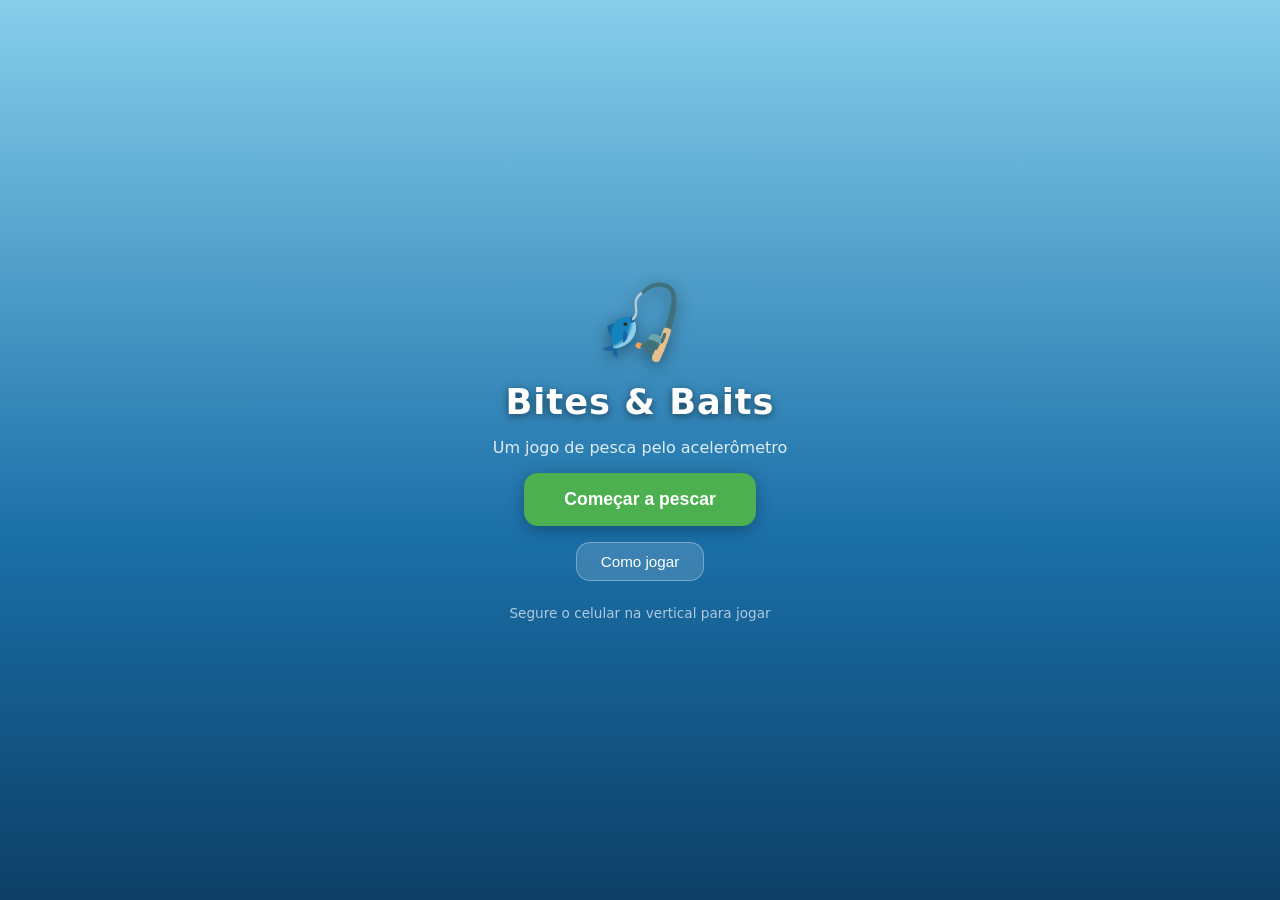
==== index.html @ 83b2898e "ui: "Recorde" → "Melhor sessão" com unidade "peixes" abaixo do número" ====
<!DOCTYPE html>
<html lang="pt-BR">
<head>
  <meta charset="UTF-8" />
  <meta name="viewport" content="width=device-width, initial-scale=1.0, user-scalable=no" />
  <title>Bites & Baits</title>
  <link rel="stylesheet" href="style.css" />
</head>
<body>

  <!-- Sprites SVG inline (hidden) -->
  <svg xmlns="http://www.w3.org/2000/svg" style="display:none" aria-hidden="true">

    <!-- LAMBARI — pequeno, prateado-esverdeado -->
    <symbol id="fish-lambari" viewBox="0 0 64 32">
      <polygon points="0,10 10,16 0,22" fill="#90a4ae"/>
      <ellipse cx="34" cy="16" rx="20" ry="9" fill="#b0bec5"/>
      <ellipse cx="32" cy="19" rx="14" ry="5" fill="#eceff1"/>
      <path d="M14 16 Q34 13 54 16" stroke="#78909c" stroke-width="1" fill="none"/>
      <polygon points="18,7 28,14 38,7" fill="#78909c"/>
      <circle cx="48" cy="14" r="2.5" fill="white"/>
      <circle cx="49" cy="14" r="1.2" fill="#1a1a2e"/>
      <path d="M58 16 Q60 18 58 20" stroke="#607d8b" stroke-width="1" fill="none"/>
    </symbol>

    <!-- TILÁPIA — laranja listrada -->
    <symbol id="fish-tilapia" viewBox="0 0 72 36">
      <polygon points="0,6 14,18 0,30" fill="#ff7043"/>
      <line x1="7" y1="6" x2="7" y2="30" stroke="#bf360c" stroke-width="1"/>
      <ellipse cx="42" cy="18" rx="26" ry="14" fill="#ff8a65"/>
      <ellipse cx="40" cy="23" rx="18" ry="7" fill="#ffccbc"/>
      <line x1="28" y1="6" x2="26" y2="30" stroke="#e64a19" stroke-width="2" opacity="0.5"/>
      <line x1="38" y1="5" x2="36" y2="31" stroke="#e64a19" stroke-width="2" opacity="0.5"/>
      <line x1="48" y1="6" x2="47" y2="30" stroke="#e64a19" stroke-width="2" opacity="0.5"/>
      <polyline points="20,5 25,2 30,5 35,1 40,5 45,3 50,5" stroke="#bf360c" stroke-width="2" fill="none"/>
      <circle cx="60" cy="16" r="4" fill="white"/>
      <circle cx="61" cy="16" r="2" fill="#1a1a2e"/>
      <path d="M70 18 Q72 21 70 24" stroke="#bf360c" stroke-width="1.5" fill="none"/>
    </symbol>

    <!-- TRUTA — verde-azulada com pintas -->
    <symbol id="fish-truta" viewBox="0 0 80 34">
      <polygon points="0,4 16,17 0,30" fill="#26a69a"/>
      <ellipse cx="46" cy="17" rx="30" ry="13" fill="#4db6ac"/>
      <path d="M16 17 Q46 14 76 17" stroke="#00796b" stroke-width="1.5" fill="none" stroke-dasharray="4,3"/>
      <ellipse cx="44" cy="22" rx="22" ry="7" fill="#b2dfdb"/>
      <circle cx="28" cy="13" r="2" fill="#e53935" opacity="0.8"/>
      <circle cx="36" cy="10" r="1.5" fill="#212121" opacity="0.6"/>
      <circle cx="44" cy="13" r="2" fill="#e53935" opacity="0.8"/>
      <circle cx="52" cy="11" r="1.5" fill="#212121" opacity="0.6"/>
      <circle cx="60" cy="14" r="2" fill="#e53935" opacity="0.8"/>
      <polygon points="24,5 38,12 52,5" fill="#00796b"/>
      <ellipse cx="34" cy="22" rx="7" ry="3" fill="#80cbc4" transform="rotate(-15,34,22)"/>
      <circle cx="70" cy="15" r="4" fill="white"/>
      <circle cx="71" cy="15" r="2" fill="#1a1a2e"/>
      <circle cx="71.5" cy="14.5" r="0.6" fill="white"/>
    </symbol>

    <!-- DOURADO — peixe dourado brasileiro, corpo alongado e robusto -->
    <symbol id="fish-dourado" viewBox="0 0 88 40">
      <defs>
        <linearGradient id="grad-dourado" x1="0%" y1="0%" x2="100%" y2="100%">
          <stop offset="0%" stop-color="#ffe57f"/>
          <stop offset="50%" stop-color="#ffb300"/>
          <stop offset="100%" stop-color="#e65100"/>
        </linearGradient>
      </defs>
      <!-- cauda bifurcada robusta -->
      <polygon points="0,4 18,20 0,36" fill="#ffb300"/>
      <polygon points="2,11 18,20 2,29" fill="#ffe082"/>
      <!-- corpo alongado -->
      <ellipse cx="50" cy="20" rx="34" ry="15" fill="url(#grad-dourado)"/>
      <!-- ventre claro -->
      <ellipse cx="48" cy="27" rx="24" ry="7" fill="#fff8e1"/>
      <!-- linha lateral -->
      <path d="M18 20 Q50 17 82 20" stroke="#e65100" stroke-width="1.5" fill="none"/>
      <!-- nadadeira dorsal alta — característica do dourado -->
      <polygon points="28,6 42,20 60,6" fill="#e65100"/>
      <!-- escamas -->
      <path d="M26 16 Q32 10 38 16" stroke="#f57f17" stroke-width="1.2" fill="none"/>
      <path d="M38 14 Q44 8  50 14" stroke="#f57f17" stroke-width="1.2" fill="none"/>
      <path d="M50 13 Q56 7  62 13" stroke="#f57f17" stroke-width="1.2" fill="none"/>
      <!-- olho -->
      <circle cx="74" cy="17" r="5" fill="white"/>
      <circle cx="75" cy="17" r="3" fill="#1a1a2e"/>
      <circle cx="76" cy="16" r="1" fill="white"/>
      <!-- boca grande -->
      <path d="M82 19 Q88 23 82 27" stroke="#bf360c" stroke-width="2" fill="none"/>
    </symbol>

    <!-- PIRARUCU — boss épico, enorme, vermelho-escuro com escamas -->
    <symbol id="fish-pirarucu" viewBox="0 0 110 44">
      <defs>
        <linearGradient id="grad-pirarucu" x1="0%" y1="0%" x2="100%" y2="100%">
          <stop offset="0%" stop-color="#b71c1c"/>
          <stop offset="50%" stop-color="#c62828"/>
          <stop offset="100%" stop-color="#4e342e"/>
        </linearGradient>
      </defs>
      <!-- cauda larga e arredondada — característica do pirarucu -->
      <ellipse cx="10" cy="22" rx="12" ry="18" fill="#b71c1c"/>
      <ellipse cx="10" cy="22" rx="8"  ry="13" fill="#e53935"/>
      <!-- corpo principal longo e achatado -->
      <ellipse cx="62" cy="22" rx="48" ry="17" fill="url(#grad-pirarucu)"/>
      <!-- ventre bege-acinzentado -->
      <ellipse cx="60" cy="30" rx="36" ry="8" fill="#d7ccc8"/>
      <!-- escamas grandes — padrão característico -->
      <path d="M30 16 Q38 8  46 16" stroke="#e53935" stroke-width="2" fill="none"/>
      <path d="M46 14 Q54 6  62 14" stroke="#e53935" stroke-width="2" fill="none"/>
      <path d="M62 13 Q70 5  78 13" stroke="#e53935" stroke-width="2" fill="none"/>
      <path d="M30 22 Q38 14 46 22" stroke="#b71c1c" stroke-width="1.5" fill="none" opacity="0.6"/>
      <path d="M46 20 Q54 12 62 20" stroke="#b71c1c" stroke-width="1.5" fill="none" opacity="0.6"/>
      <path d="M62 19 Q70 11 78 19" stroke="#b71c1c" stroke-width="1.5" fill="none" opacity="0.6"/>
      <!-- linha lateral -->
      <path d="M22 22 Q62 18 100 22" stroke="#4e342e" stroke-width="1.5" fill="none"/>
      <!-- nadadeira dorsal baixa e longa -->
      <path d="M28 15 Q50 8 72 13" stroke="#7f0000" stroke-width="3" fill="none" stroke-linecap="round"/>
      <!-- cabeça grande e achatada -->
      <ellipse cx="96" cy="22" rx="12" ry="10" fill="#c62828"/>
      <!-- olho pequeno — proporcionalmente menor -->
      <circle cx="103" cy="19" r="4" fill="#212121"/>
      <circle cx="104" cy="18" r="1.2" fill="white" opacity="0.7"/>
      <!-- boca larga -->
      <path d="M106 22 Q110 26 106 30" stroke="#7f0000" stroke-width="2.5" fill="none"/>
    </symbol>

  </svg>

  <!-- Região aria-live: leitor de tela anuncia mudanças de estado -->
  <div id="announcer" aria-live="assertive" aria-atomic="true" class="sr-only"></div>

  <div id="app">

    <!-- Tela de início -->
    <div id="screen-start" class="screen active">
      <div class="logo">🎣</div>
      <h1>Bites &amp; Baits</h1>
      <p class="subtitle">Um jogo de pesca pelo acelerômetro</p>


      <button id="btn-start" class="btn-primary">Começar a pescar</button>
      <button id="btn-instructions" class="btn-secondary">Como jogar</button>
      <p class="hint">Segure o celular na vertical para jogar</p>
    </div>

    <!-- Tela de instruções -->
    <div id="screen-instructions" class="screen">
      <h2>Como jogar</h2>

      <div class="instr-section">
        <h3>📱 Celular com acelerômetro</h3>
        <ul>
          <li><strong>Lançar:</strong> incline o celular para frente</li>
          <li><strong>Puxar:</strong> incline o celular para trás</li>
          <li><strong>Fisgar:</strong> sacuda o celular quando ouvir o aviso</li>
        </ul>
      </div>

      <div class="instr-section">
        <h3>⌨️ PC / teclado</h3>
        <ul>
          <li><strong>Lançar:</strong> seta para cima ↑</li>
          <li><strong>Puxar:</strong> seta para baixo ↓</li>
          <li><strong>Fisgar:</strong> barra de espaço</li>
        </ul>
      </div>

      <div class="instr-section">
        <h3>♿ Acessibilidade</h3>
        <ul>
          <li>Compatível com TalkBack ativado</li>
          <li>Todos os avisos são lidos em tempo real</li>
          <li>Haptic feedback (vibração) nos eventos principais</li>
        </ul>
      </div>

      <button id="btn-back" class="btn-primary">Voltar ao menu</button>
    </div>

    <!-- Tela de jogo -->
    <div id="screen-game" class="screen">

      <header class="game-header">
        <div class="score-box">
          <span class="score-label">Peixes</span>
          <span id="score" class="score-value">0</span>
        </div>
        <div class="score-box">
          <span class="score-label">Melhor</span>
          <span id="best" class="score-value">0</span>
        </div>
      </header>

      <!-- Cena visual -->
      <div id="scene">
        <div id="sky"></div>
        <div id="water-surface"></div>
        <div id="water">
          <div id="fish-container" aria-hidden="true"></div>
          <div id="lure" aria-hidden="true"></div>
        </div>
        <div id="shore">
          <div id="fisher" aria-hidden="true">
            <div id="rod"></div>
            <div id="line"></div>
          </div>
        </div>
      </div>

      <!-- Painel de estado -->
      <div id="status-panel">
        <div id="state-label" role="status" aria-live="polite">Pronto para lançar</div>

        <!-- Barra de tensão (visível só durante a puxada) -->
        <div id="tension-container" class="hidden" aria-hidden="true">
          <div class="tension-label">Tensão da linha</div>
          <div id="tension-bar-bg">
            <div id="tension-bar"></div>
            <div id="tension-marker"></div>
          </div>
        </div>

        <!-- Indicador de inclinação -->
        <div id="tilt-indicator" aria-hidden="true">
          <div id="tilt-arrow">↕</div>
          <div id="tilt-text">Incline para lançar</div>
        </div>
      </div>

      <button id="btn-menu" class="btn-secondary">Menu</button>
    </div>

    <!-- Tela de resultado -->
    <div id="screen-result" class="screen">
      <div id="result-icon">
        <svg id="result-fish-svg" aria-hidden="true" width="140" height="70">
          <use id="result-fish-use" href="#fish-lambari"/>
        </svg>
      </div>
      <h2 id="result-title">Peixe capturado!</h2>
      <p id="result-desc"></p>
      <div class="result-stats">
        <div class="stat">
          <span class="stat-label">Peixes hoje</span>
          <span id="result-score" class="stat-value">0</span>
        </div>
        <div class="stat">
          <span class="stat-label">Melhor sessão</span>
          <span id="result-best" class="stat-value">0</span>
          <span class="stat-unit">peixes</span>
        </div>
      </div>
      <button id="btn-continue" class="btn-primary">Pescar de novo</button>
      <button id="btn-menu2" class="btn-secondary">Menu</button>
    </div>

  </div>

  <script src="audio.js"></script>
  <script src="sensors.js"></script>
  <script src="game.js"></script>
</body>
</html>
---- style.css ----
/* ===== RESET & BASE ===== */
*, *::before, *::after { box-sizing: border-box; margin: 0; padding: 0; }

:root {
  --sky-top:    #87CEEB;
  --sky-bot:    #B0E2FF;
  --water-top:  #1a6fa8;
  --water-bot:  #0d3f66;
  --shore:      #8B6914;
  --shore-dark: #5C4500;
  --green:      #4CAF50;
  --red:        #e53935;
  --yellow:     #FFC107;
  --white:      #ffffff;
  --text-dark:  #1a1a2e;
  --panel-bg:   rgba(0,0,0,0.55);
  --radius:     14px;
}

html, body {
  height: 100%;
  overflow: hidden;
  font-family: 'Segoe UI', system-ui, sans-serif;
  background: #0d3f66;
  color: var(--white);
  touch-action: none;
  user-select: none;
}

/* ===== ACESSIBILIDADE ===== */
.sr-only {
  position: absolute;
  width: 1px; height: 1px;
  padding: 0; margin: -1px;
  overflow: hidden;
  clip: rect(0,0,0,0);
  white-space: nowrap;
  border: 0;
}

/* ===== APP CONTAINER ===== */
#app {
  width: 100%;
  height: 100%;
  position: relative;
}

/* ===== SCREENS ===== */
.screen {
  display: none;
  flex-direction: column;
  align-items: center;
  justify-content: center;
  width: 100%;
  height: 100%;
  position: absolute;
  inset: 0;
  padding: 24px;
}
.screen.active { display: flex; }

/* ===== START SCREEN ===== */
#screen-start {
  background: linear-gradient(180deg, var(--sky-top) 0%, var(--water-top) 60%, var(--water-bot) 100%);
  gap: 16px;
}

/* Aviso de TalkBack */
.notice-box {
  background: rgba(0,0,0,0.5);
  border: 2px solid var(--yellow);
  border-radius: var(--radius);
  padding: 14px 18px;
  max-width: 340px;
  text-align: center;
  display: flex;
  flex-direction: column;
  gap: 8px;
}
.notice-title {
  font-size: 1rem;
  font-weight: 700;
  color: var(--yellow);
}
.notice-box p {
  font-size: 0.9rem;
  line-height: 1.5;
  color: var(--white);
}
#screen-start .logo {
  font-size: 72px;
  filter: drop-shadow(0 4px 8px rgba(0,0,0,0.4));
}
#screen-start h1 {
  font-size: 2.2rem;
  font-weight: 800;
  letter-spacing: 1px;
  text-shadow: 0 2px 8px rgba(0,0,0,0.5);
}
#screen-start .subtitle {
  font-size: 1rem;
  opacity: 0.85;
}
#screen-start .hint {
  font-size: 0.85rem;
  opacity: 0.65;
  margin-top: 8px;
}

/* ===== BUTTONS ===== */
.btn-primary {
  background: var(--green);
  color: var(--white);
  border: none;
  border-radius: var(--radius);
  padding: 16px 40px;
  font-size: 1.1rem;
  font-weight: 700;
  cursor: pointer;
  box-shadow: 0 4px 16px rgba(0,0,0,0.3);
  transition: transform 0.1s, box-shadow 0.1s;
  min-width: 200px;
}
.btn-primary:active { transform: scale(0.96); box-shadow: none; }

.btn-secondary {
  background: rgba(255,255,255,0.15);
  color: var(--white);
  border: 1px solid rgba(255,255,255,0.3);
  border-radius: var(--radius);
  padding: 10px 24px;
  font-size: 0.95rem;
  cursor: pointer;
  transition: background 0.15s;
}
.btn-secondary:hover { background: rgba(255,255,255,0.25); }

/* ===== GAME SCREEN ===== */
#screen-game {
  background: linear-gradient(180deg, var(--sky-top) 0%, var(--sky-bot) 30%);
  padding: 0;
  justify-content: flex-start;
}

.game-header {
  width: 100%;
  display: flex;
  justify-content: space-between;
  padding: 12px 20px;
  background: rgba(0,0,0,0.3);
  backdrop-filter: blur(4px);
  z-index: 10;
}
.score-box { text-align: center; }
.score-label { display: block; font-size: 0.7rem; opacity: 0.7; text-transform: uppercase; letter-spacing: 1px; }
.score-value { font-size: 1.6rem; font-weight: 800; }

/* ===== CENA ===== */
#scene {
  width: 100%;
  flex: 1;
  position: relative;
  overflow: hidden;
}

#sky {
  position: absolute;
  top: 0; left: 0; right: 0;
  height: 35%;
  background: linear-gradient(180deg, #87CEEB, #B0E2FF);
}

/* Nuvens decorativas via pseudo */
#sky::before, #sky::after {
  content: '';
  position: absolute;
  background: rgba(255,255,255,0.7);
  border-radius: 50px;
}
#sky::before { width: 80px; height: 28px; top: 20%; left: 15%; box-shadow: 30px -8px 0 20px rgba(255,255,255,0.7); }
#sky::after  { width: 60px; height: 20px; top: 35%; right: 20%; box-shadow: 20px -6px 0 14px rgba(255,255,255,0.7); }

#water-surface {
  position: absolute;
  top: 35%;
  left: 0; right: 0;
  height: 6px;
  background: rgba(255,255,255,0.5);
  border-radius: 3px;
  z-index: 2;
}

#water {
  position: absolute;
  top: calc(35% + 6px);
  left: 0; right: 0; bottom: 15%;
  background: linear-gradient(180deg, var(--water-top), var(--water-bot));
  overflow: hidden;
}

/* Ondas via pseudo */
#water::before {
  content: '';
  position: absolute;
  top: 0; left: -50%;
  width: 200%;
  height: 20px;
  background: rgba(255,255,255,0.08);
  border-radius: 50%;
  animation: wave 3s ease-in-out infinite;
}
@keyframes wave {
  0%, 100% { transform: translateX(0) scaleY(1); }
  50%       { transform: translateX(5%) scaleY(1.3); }
}

#shore {
  position: absolute;
  bottom: 0; left: 0; right: 0;
  height: 15%;
  background: linear-gradient(180deg, var(--shore), var(--shore-dark));
  display: flex;
  align-items: flex-start;
  justify-content: center;
}

/* ===== PESCADOR ===== */
#fisher {
  position: relative;
  width: 60px;
  height: 80px;
  margin-top: -50px;
}

/* Corpo simples com CSS */
#fisher::before {
  content: '🧍';
  font-size: 48px;
  position: absolute;
  bottom: 0;
  left: 50%;
  transform: translateX(-50%);
}

#rod {
  position: absolute;
  width: 4px;
  height: 70px;
  background: linear-gradient(180deg, #8B4513, #5C2E00);
  border-radius: 2px;
  top: -60px;
  left: 50%;
  transform-origin: bottom center;
  transform: translateX(-50%) rotate(-30deg);
  transition: transform 0.4s ease;
}

#line {
  position: absolute;
  width: 1px;
  background: rgba(255,255,255,0.6);
  top: -60px;
  left: calc(50% + 20px);
  height: 0;
  transform-origin: top center;
  transition: height 0.5s ease;
}

/* Isca */
#lure {
  width: 12px;
  height: 12px;
  background: radial-gradient(circle, #FF4500, #CC2200);
  border-radius: 50%;
  position: absolute;
  display: none;
  box-shadow: 0 0 6px rgba(255,69,0,0.8);
  transition: top 0.5s ease, left 0.3s ease;
}

/* Peixes decorativos de fundo */
.fish {
  position: absolute;
  transition: left 2s linear;
  animation: fish-swim 2.5s ease-in-out infinite alternate;
  filter: drop-shadow(0 2px 4px rgba(0,0,0,0.4));
}
@keyframes fish-swim {
  0%   { transform: translateY(0) scaleX(1); }
  100% { transform: translateY(-8px) scaleX(1); }
}

/* Ícone de peixe na tela de resultado */
#result-icon {
  display: flex;
  justify-content: center;
  align-items: center;
  min-height: 90px;
}
#result-fish-svg {
  filter: drop-shadow(0 4px 12px rgba(0,0,0,0.5));
}

/* ===== STATUS PANEL ===== */
#status-panel {
  width: 100%;
  padding: 12px 20px;
  background: var(--panel-bg);
  backdrop-filter: blur(6px);
  display: flex;
  flex-direction: column;
  align-items: center;
  gap: 10px;
  min-height: 110px;
}

#state-label {
  font-size: 1.1rem;
  font-weight: 700;
  text-align: center;
  letter-spacing: 0.5px;
}

/* Barra de tensão */
#tension-container { width: 100%; }
.tension-label { font-size: 0.75rem; opacity: 0.8; margin-bottom: 4px; text-align: center; }
#tension-bar-bg {
  width: 100%;
  height: 18px;
  background: rgba(255,255,255,0.15);
  border-radius: 9px;
  overflow: hidden;
  position: relative;
}
#tension-bar {
  height: 100%;
  width: 0%;
  border-radius: 9px;
  transition: width 0.1s linear, background 0.3s;
  background: var(--green);
}
#tension-marker {
  position: absolute;
  top: 0; bottom: 0;
  left: 75%;
  width: 2px;
  background: rgba(255,255,255,0.6);
}

/* Indicador de inclinação */
#tilt-indicator { display: flex; align-items: center; gap: 8px; }
#tilt-arrow { font-size: 1.4rem; transition: transform 0.2s; }
#tilt-text { font-size: 0.85rem; opacity: 0.8; }

/* Estados da barra de tensão */
.tension-low    { background: var(--green) !important; }
.tension-medium { background: var(--yellow) !important; }
.tension-high   { background: #FF7043 !important; }
.tension-danger { background: var(--red) !important; }

/* Animação de shake */
@keyframes shake-hint {
  0%, 100% { transform: translateX(0); }
  25%       { transform: translateX(-6px); }
  75%       { transform: translateX(6px); }
}
.shake-hint { animation: shake-hint 0.4s ease infinite; }

/* Pulso na tela quando peixe morde */
@keyframes bite-pulse {
  0%   { box-shadow: inset 0 0 0px 0px rgba(255,193,7,0); }
  50%  { box-shadow: inset 0 0 40px 20px rgba(255,193,7,0.4); }
  100% { box-shadow: inset 0 0 0px 0px rgba(255,193,7,0); }
}
.bite-pulse { animation: bite-pulse 0.5s ease 3; }

/* ===== RESULT SCREEN ===== */
#screen-result {
  background: linear-gradient(180deg, #1a3a5c, #0d2140);
  gap: 20px;
  text-align: center;
}
/* result-icon agora é controlado pelo bloco acima */
#result-title { font-size: 1.8rem; font-weight: 800; }
#result-desc { font-size: 0.95rem; opacity: 0.8; max-width: 280px; }

.result-stats {
  display: flex;
  gap: 32px;
  background: rgba(255,255,255,0.1);
  border-radius: var(--radius);
  padding: 16px 32px;
}
.stat { text-align: center; }
.stat-label { display: block; font-size: 0.75rem; opacity: 0.7; margin-bottom: 4px; }
.stat-value { font-size: 2rem; font-weight: 800; }

/* Botão menu inline no jogo */
#btn-menu {
  position: absolute;
  bottom: 130px;
  right: 16px;
  z-index: 20;
}

/* Utilitários */
.hidden { display: none !important; }

/* ── Tela de instruções ─────────────────────────────────────────────────── */
#screen-instructions {
  padding: 24px 20px;
  overflow-y: auto;
  justify-content: flex-start;
  gap: 16px;
}
#screen-instructions h2 {
  font-size: 1.6rem;
  font-weight: 800;
  margin-bottom: 4px;
}
.instr-section {
  width: 100%;
  background: rgba(255,255,255,0.08);
  border-radius: var(--radius);
  padding: 14px 18px;
}
.instr-section h3 {
  font-size: 1rem;
  font-weight: 700;
  margin: 0 0 10px;
  color: #4fc3f7;
}
.instr-section ul {
  margin: 0;
  padding-left: 18px;
  display: flex;
  flex-direction: column;
  gap: 6px;
}
.instr-section li {
  font-size: 0.9rem;
  line-height: 1.4;
  opacity: 0.9;
}
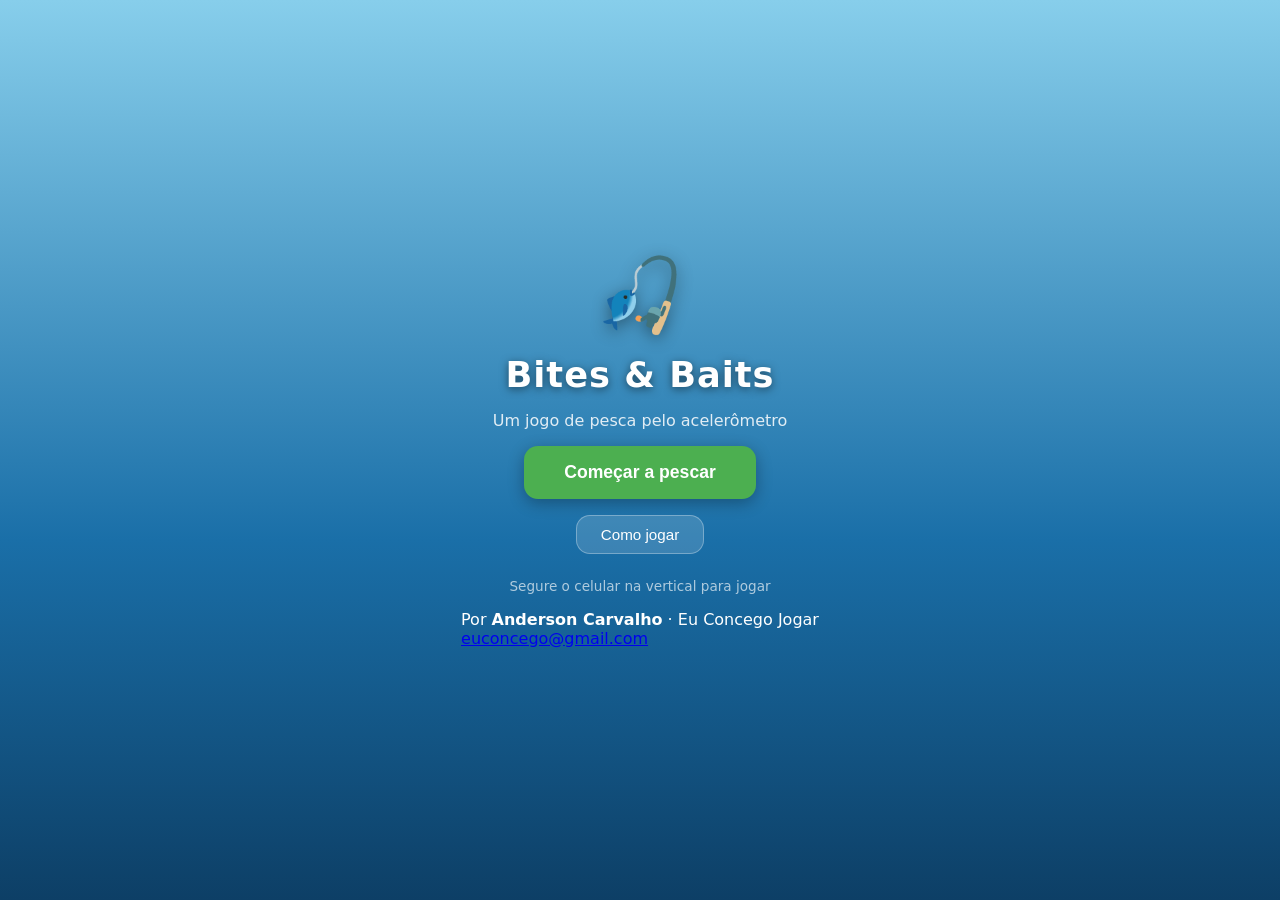
==== commit 396a8356: "ui: créditos e e-mail de feedback no menu inicial" ====
--- a/index.html
+++ b/index.html
@@ -141,6 +141,11 @@
       <button id="btn-start" class="btn-primary">Começar a pescar</button>
       <button id="btn-instructions" class="btn-secondary">Como jogar</button>
       <p class="hint">Segure o celular na vertical para jogar</p>
+
+      <footer class="menu-credits">
+        <p>Por <strong>Anderson Carvalho</strong> · Eu Concego Jogar</p>
+        <p><a href="mailto:euconcego@gmail.com">euconcego@gmail.com</a></p>
+      </footer>
     </div>
 
     <!-- Tela de instruções -->
--- a/style.css
+++ b/style.css
@@ -394,6 +394,7 @@
 .stat { text-align: center; }
 .stat-label { display: block; font-size: 0.75rem; opacity: 0.7; margin-bottom: 4px; }
 .stat-value { font-size: 2rem; font-weight: 800; }
+.stat-unit  { display: block; font-size: 0.7rem; opacity: 0.6; margin-top: 2px; }
 
 /* Botão menu inline no jogo */
 #btn-menu {
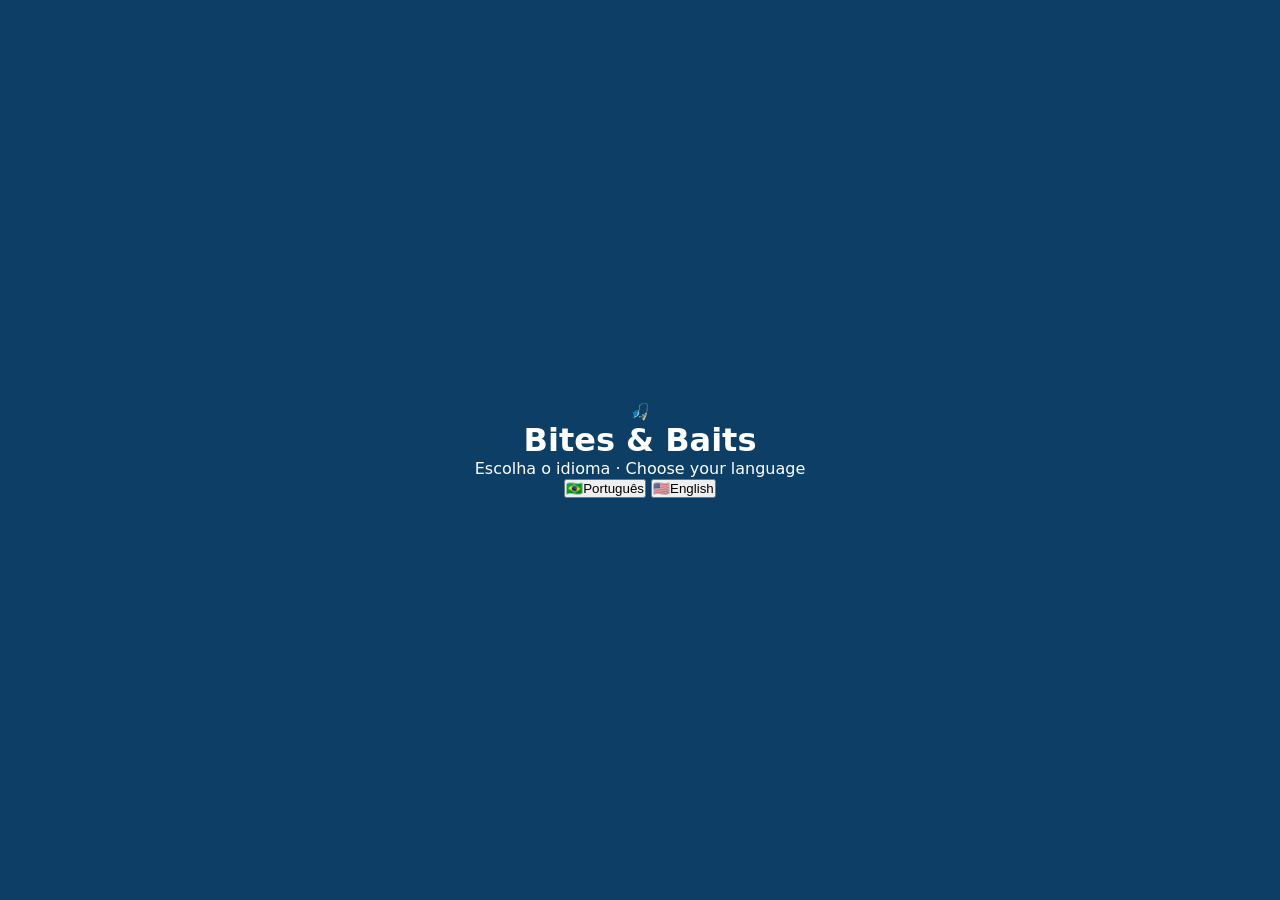
==== commit e69cd703: "feat: tela de seleção de idioma + data-i18n em todos os textos" ====
--- a/index.html
+++ b/index.html
@@ -3,7 +3,7 @@
 <head>
   <meta charset="UTF-8" />
   <meta name="viewport" content="width=device-width, initial-scale=1.0, user-scalable=no" />
-  <title>Bites & Baits</title>
+  <title>Bites &amp; Baits</title>
   <link rel="stylesheet" href="style.css" />
 </head>
 <body>
@@ -65,26 +65,18 @@
           <stop offset="100%" stop-color="#e65100"/>
         </linearGradient>
       </defs>
-      <!-- cauda bifurcada robusta -->
       <polygon points="0,4 18,20 0,36" fill="#ffb300"/>
       <polygon points="2,11 18,20 2,29" fill="#ffe082"/>
-      <!-- corpo alongado -->
       <ellipse cx="50" cy="20" rx="34" ry="15" fill="url(#grad-dourado)"/>
-      <!-- ventre claro -->
       <ellipse cx="48" cy="27" rx="24" ry="7" fill="#fff8e1"/>
-      <!-- linha lateral -->
       <path d="M18 20 Q50 17 82 20" stroke="#e65100" stroke-width="1.5" fill="none"/>
-      <!-- nadadeira dorsal alta — característica do dourado -->
       <polygon points="28,6 42,20 60,6" fill="#e65100"/>
-      <!-- escamas -->
       <path d="M26 16 Q32 10 38 16" stroke="#f57f17" stroke-width="1.2" fill="none"/>
       <path d="M38 14 Q44 8  50 14" stroke="#f57f17" stroke-width="1.2" fill="none"/>
       <path d="M50 13 Q56 7  62 13" stroke="#f57f17" stroke-width="1.2" fill="none"/>
-      <!-- olho -->
       <circle cx="74" cy="17" r="5" fill="white"/>
       <circle cx="75" cy="17" r="3" fill="#1a1a2e"/>
       <circle cx="76" cy="16" r="1" fill="white"/>
-      <!-- boca grande -->
       <path d="M82 19 Q88 23 82 27" stroke="#bf360c" stroke-width="2" fill="none"/>
     </symbol>
 
@@ -97,30 +89,21 @@
           <stop offset="100%" stop-color="#4e342e"/>
         </linearGradient>
       </defs>
-      <!-- cauda larga e arredondada — característica do pirarucu -->
       <ellipse cx="10" cy="22" rx="12" ry="18" fill="#b71c1c"/>
       <ellipse cx="10" cy="22" rx="8"  ry="13" fill="#e53935"/>
-      <!-- corpo principal longo e achatado -->
       <ellipse cx="62" cy="22" rx="48" ry="17" fill="url(#grad-pirarucu)"/>
-      <!-- ventre bege-acinzentado -->
       <ellipse cx="60" cy="30" rx="36" ry="8" fill="#d7ccc8"/>
-      <!-- escamas grandes — padrão característico -->
       <path d="M30 16 Q38 8  46 16" stroke="#e53935" stroke-width="2" fill="none"/>
       <path d="M46 14 Q54 6  62 14" stroke="#e53935" stroke-width="2" fill="none"/>
       <path d="M62 13 Q70 5  78 13" stroke="#e53935" stroke-width="2" fill="none"/>
       <path d="M30 22 Q38 14 46 22" stroke="#b71c1c" stroke-width="1.5" fill="none" opacity="0.6"/>
       <path d="M46 20 Q54 12 62 20" stroke="#b71c1c" stroke-width="1.5" fill="none" opacity="0.6"/>
       <path d="M62 19 Q70 11 78 19" stroke="#b71c1c" stroke-width="1.5" fill="none" opacity="0.6"/>
-      <!-- linha lateral -->
       <path d="M22 22 Q62 18 100 22" stroke="#4e342e" stroke-width="1.5" fill="none"/>
-      <!-- nadadeira dorsal baixa e longa -->
       <path d="M28 15 Q50 8 72 13" stroke="#7f0000" stroke-width="3" fill="none" stroke-linecap="round"/>
-      <!-- cabeça grande e achatada -->
       <ellipse cx="96" cy="22" rx="12" ry="10" fill="#c62828"/>
-      <!-- olho pequeno — proporcionalmente menor -->
       <circle cx="103" cy="19" r="4" fill="#212121"/>
       <circle cx="104" cy="18" r="1.2" fill="white" opacity="0.7"/>
-      <!-- boca larga -->
       <path d="M106 22 Q110 26 106 30" stroke="#7f0000" stroke-width="2.5" fill="none"/>
     </symbol>
 
@@ -131,67 +114,82 @@
 
   <div id="app">
 
-    <!-- Tela de início -->
-    <div id="screen-start" class="screen active">
+    <!-- ── Tela de seleção de idioma ───────────────────────────────────── -->
+    <div id="screen-lang" class="screen active">
       <div class="logo">🎣</div>
       <h1>Bites &amp; Baits</h1>
-      <p class="subtitle">Um jogo de pesca pelo acelerômetro</p>
-
-
-      <button id="btn-start" class="btn-primary">Começar a pescar</button>
-      <button id="btn-instructions" class="btn-secondary">Como jogar</button>
-      <p class="hint">Segure o celular na vertical para jogar</p>
+      <p class="subtitle" id="lang-subtitle">Escolha o idioma · Choose your language</p>
+
+      <div class="lang-buttons">
+        <button id="btn-lang-pt" class="btn-lang" lang="pt-BR" aria-label="Jogar em Português">
+          🇧🇷<span>Português</span>
+        </button>
+        <button id="btn-lang-en" class="btn-lang" lang="en" aria-label="Play in English">
+          🇺🇸<span>English</span>
+        </button>
+      </div>
+    </div>
+
+    <!-- ── Tela de menu ────────────────────────────────────────────────── -->
+    <div id="screen-start" class="screen">
+      <div class="logo">🎣</div>
+      <h1>Bites &amp; Baits</h1>
+      <p class="subtitle" data-i18n="subtitle"></p>
+
+      <button id="btn-start"        class="btn-primary"   data-i18n="btn_start"></button>
+      <button id="btn-instructions" class="btn-secondary" data-i18n="btn_instructions"></button>
+      <p class="hint" data-i18n="hint"></p>
 
       <footer class="menu-credits">
-        <p>Por <strong>Anderson Carvalho</strong> · Eu Concego Jogar</p>
+        <p><span data-i18n="credits_by"></span> <strong>Anderson Carvalho</strong> · <span data-i18n="credits_brand"></span></p>
         <p><a href="mailto:euconcego@gmail.com">euconcego@gmail.com</a></p>
       </footer>
     </div>
 
-    <!-- Tela de instruções -->
+    <!-- ── Tela de instruções ──────────────────────────────────────────── -->
     <div id="screen-instructions" class="screen">
-      <h2>Como jogar</h2>
+      <h2 data-i18n="how_to_play"></h2>
 
       <div class="instr-section">
-        <h3>📱 Celular com acelerômetro</h3>
+        <h3 data-i18n="instr_sensor_title"></h3>
         <ul>
-          <li><strong>Lançar:</strong> incline o celular para frente</li>
-          <li><strong>Puxar:</strong> incline o celular para trás</li>
-          <li><strong>Fisgar:</strong> sacuda o celular quando ouvir o aviso</li>
+          <li><strong data-i18n="instr_cast"></strong>: <span data-i18n="instr_cast_desc"></span></li>
+          <li><strong data-i18n="instr_reel"></strong>: <span data-i18n="instr_reel_desc"></span></li>
+          <li><strong data-i18n="instr_hook"></strong>: <span data-i18n="instr_hook_desc"></span></li>
         </ul>
       </div>
 
       <div class="instr-section">
-        <h3>⌨️ PC / teclado</h3>
+        <h3 data-i18n="instr_kb_title"></h3>
         <ul>
-          <li><strong>Lançar:</strong> seta para cima ↑</li>
-          <li><strong>Puxar:</strong> seta para baixo ↓</li>
-          <li><strong>Fisgar:</strong> barra de espaço</li>
+          <li><strong data-i18n="instr_kb_cast"></strong>: <span data-i18n="instr_kb_cast_desc"></span></li>
+          <li><strong data-i18n="instr_kb_reel"></strong>: <span data-i18n="instr_kb_reel_desc"></span></li>
+          <li><strong data-i18n="instr_kb_hook"></strong>: <span data-i18n="instr_kb_hook_desc"></span></li>
         </ul>
       </div>
 
       <div class="instr-section">
-        <h3>♿ Acessibilidade</h3>
+        <h3 data-i18n="instr_a11y_title"></h3>
         <ul>
-          <li>Compatível com TalkBack ativado</li>
-          <li>Todos os avisos são lidos em tempo real</li>
-          <li>Haptic feedback (vibração) nos eventos principais</li>
+          <li data-i18n="instr_a11y_1"></li>
+          <li data-i18n="instr_a11y_2"></li>
+          <li data-i18n="instr_a11y_3"></li>
         </ul>
       </div>
 
-      <button id="btn-back" class="btn-primary">Voltar ao menu</button>
-    </div>
-
-    <!-- Tela de jogo -->
+      <button id="btn-back" class="btn-primary" data-i18n="btn_back"></button>
+    </div>
+
+    <!-- ── Tela de jogo ────────────────────────────────────────────────── -->
     <div id="screen-game" class="screen">
 
       <header class="game-header">
         <div class="score-box">
-          <span class="score-label">Peixes</span>
+          <span class="score-label" data-i18n="hud_fish"></span>
           <span id="score" class="score-value">0</span>
         </div>
         <div class="score-box">
-          <span class="score-label">Melhor</span>
+          <span class="score-label" data-i18n="hud_best"></span>
           <span id="best" class="score-value">0</span>
         </div>
       </header>
@@ -214,11 +212,11 @@
 
       <!-- Painel de estado -->
       <div id="status-panel">
-        <div id="state-label" role="status" aria-live="polite">Pronto para lançar</div>
-
-        <!-- Barra de tensão (visível só durante a puxada) -->
+        <div id="state-label" role="status" aria-live="polite"></div>
+
+        <!-- Barra de tensão -->
         <div id="tension-container" class="hidden" aria-hidden="true">
-          <div class="tension-label">Tensão da linha</div>
+          <div class="tension-label" data-i18n="tension_label"></div>
           <div id="tension-bar-bg">
             <div id="tension-bar"></div>
             <div id="tension-marker"></div>
@@ -228,39 +226,40 @@
         <!-- Indicador de inclinação -->
         <div id="tilt-indicator" aria-hidden="true">
           <div id="tilt-arrow">↕</div>
-          <div id="tilt-text">Incline para lançar</div>
-        </div>
-      </div>
-
-      <button id="btn-menu" class="btn-secondary">Menu</button>
-    </div>
-
-    <!-- Tela de resultado -->
+          <div id="tilt-text"></div>
+        </div>
+      </div>
+
+      <button id="btn-menu" class="btn-secondary" data-i18n="btn_menu"></button>
+    </div>
+
+    <!-- ── Tela de resultado ───────────────────────────────────────────── -->
     <div id="screen-result" class="screen">
       <div id="result-icon">
         <svg id="result-fish-svg" aria-hidden="true" width="140" height="70">
           <use id="result-fish-use" href="#fish-lambari"/>
         </svg>
       </div>
-      <h2 id="result-title">Peixe capturado!</h2>
+      <h2 id="result-title"></h2>
       <p id="result-desc"></p>
       <div class="result-stats">
         <div class="stat">
-          <span class="stat-label">Peixes hoje</span>
+          <span class="stat-label" data-i18n="stat_today"></span>
           <span id="result-score" class="stat-value">0</span>
         </div>
         <div class="stat">
-          <span class="stat-label">Melhor sessão</span>
+          <span class="stat-label" data-i18n="stat_best"></span>
           <span id="result-best" class="stat-value">0</span>
-          <span class="stat-unit">peixes</span>
-        </div>
-      </div>
-      <button id="btn-continue" class="btn-primary">Pescar de novo</button>
-      <button id="btn-menu2" class="btn-secondary">Menu</button>
+          <span class="stat-unit" data-i18n="stat_unit"></span>
+        </div>
+      </div>
+      <button id="btn-continue" class="btn-primary"   data-i18n="btn_again"></button>
+      <button id="btn-menu2"    class="btn-secondary" data-i18n="btn_menu"></button>
     </div>
 
   </div>
 
+  <script src="i18n.js"></script>
   <script src="audio.js"></script>
   <script src="sensors.js"></script>
   <script src="game.js"></script>
--- a/style.css
+++ b/style.css
@@ -443,3 +443,19 @@
   line-height: 1.4;
   opacity: 0.9;
 }
+
+/* ── Créditos no menu ───────────────────────────────────────────────────── */
+.menu-credits {
+  margin-top: auto;
+  padding-top: 16px;
+  text-align: center;
+  font-size: 0.75rem;
+  opacity: 0.5;
+  line-height: 1.6;
+}
+.menu-credits a {
+  color: inherit;
+  text-decoration: underline;
+  text-underline-offset: 3px;
+}
+.menu-credits a:hover { opacity: 0.8; }
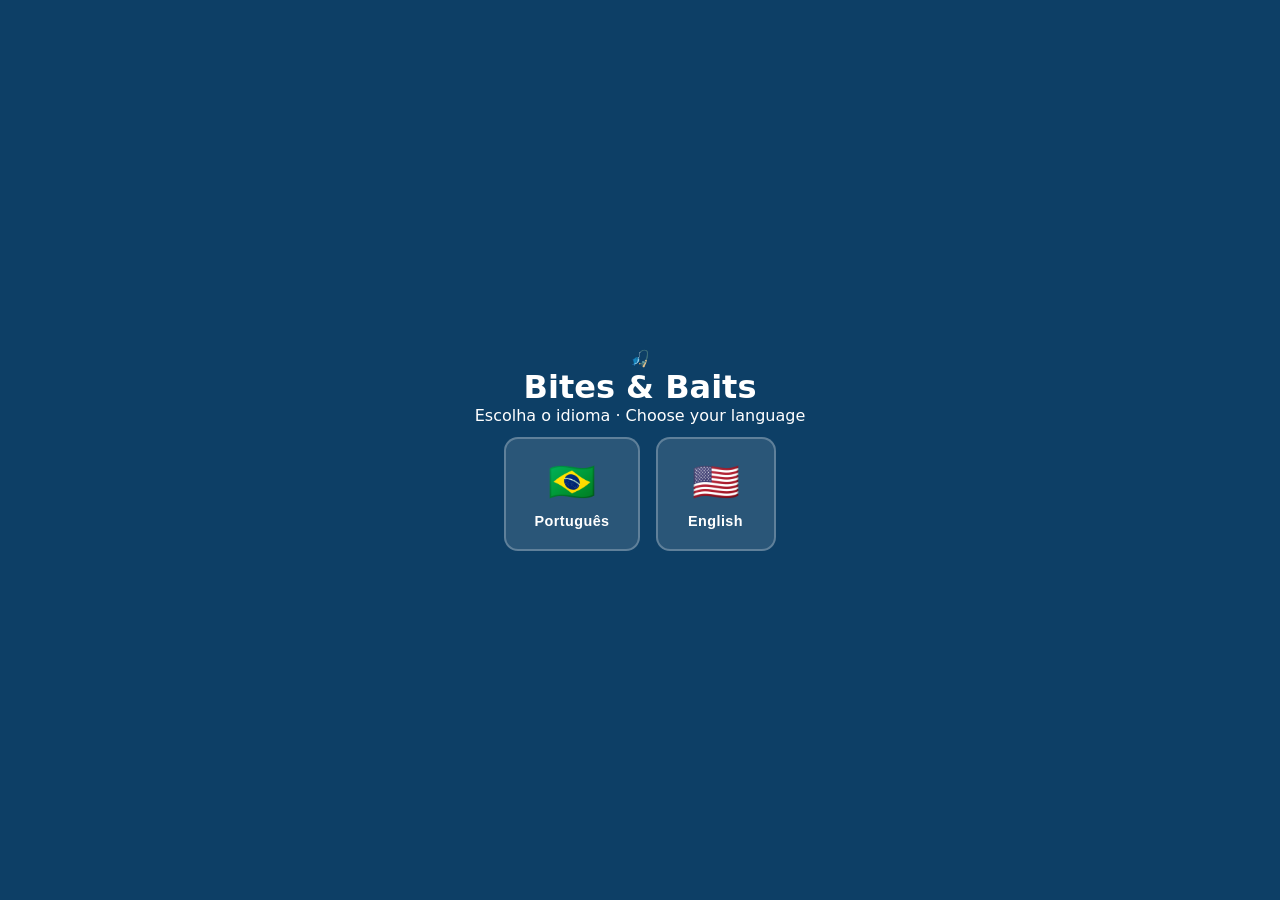
==== commit bdf8c93e: "feat: inclui fish-data.js e map-data.js no carregamento" ====
--- a/index.html
+++ b/index.html
@@ -260,6 +260,8 @@
   </div>
 
   <script src="i18n.js"></script>
+  <script src="fish-data.js"></script>
+  <script src="map-data.js"></script>
   <script src="audio.js"></script>
   <script src="sensors.js"></script>
   <script src="game.js"></script>
--- a/style.css
+++ b/style.css
@@ -459,3 +459,38 @@
   text-underline-offset: 3px;
 }
 .menu-credits a:hover { opacity: 0.8; }
+
+/* ── Tela de seleção de idioma ──────────────────────────────────────────── */
+.lang-buttons {
+  display: flex;
+  gap: 16px;
+  margin-top: 12px;
+}
+.btn-lang {
+  display: flex;
+  flex-direction: column;
+  align-items: center;
+  gap: 8px;
+  background: rgba(255,255,255,0.12);
+  border: 2px solid rgba(255,255,255,0.25);
+  border-radius: var(--radius);
+  color: white;
+  font-size: 2.4rem;
+  padding: 20px 28px;
+  cursor: pointer;
+  transition: background 0.2s, border-color 0.2s, transform 0.15s;
+  min-width: 120px;
+}
+.btn-lang span {
+  font-size: 0.9rem;
+  font-weight: 700;
+  letter-spacing: 0.03em;
+}
+.btn-lang:hover,
+.btn-lang:focus {
+  background: rgba(255,255,255,0.22);
+  border-color: rgba(255,255,255,0.6);
+  transform: translateY(-2px);
+  outline: none;
+}
+.btn-lang:active { transform: translateY(0); }
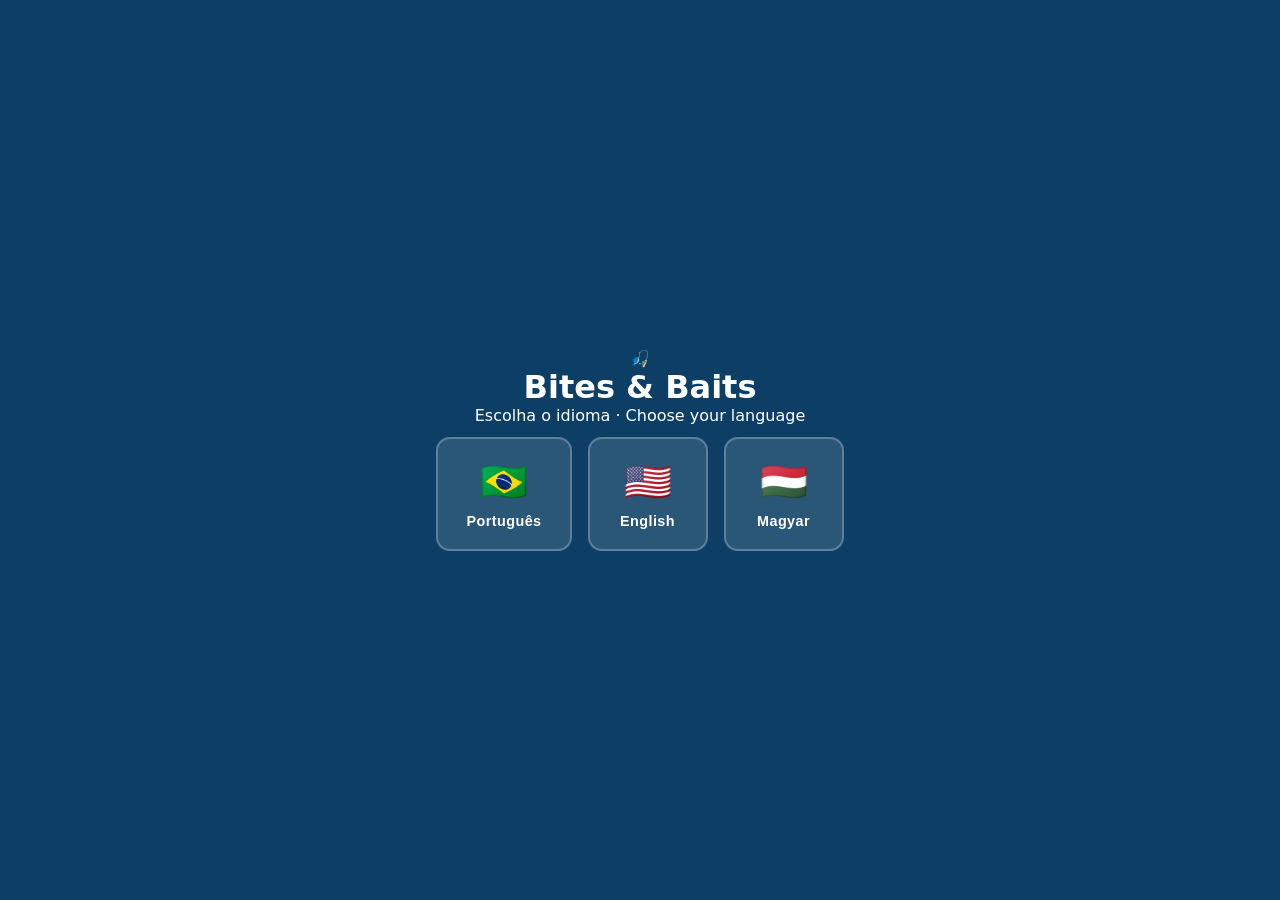
==== commit f115da61: "feat: add Hungarian language button to lang selection screen" ====
--- a/index.html
+++ b/index.html
@@ -127,6 +127,9 @@
         <button id="btn-lang-en" class="btn-lang" lang="en" aria-label="Play in English">
           🇺🇸<span>English</span>
         </button>
+        <button id="btn-lang-hu" class="btn-lang" lang="hu" aria-label="Játssz magyarul">
+          🇭🇺<span>Magyar</span>
+        </button>
       </div>
     </div>
 
@@ -260,10 +263,10 @@
   </div>
 
   <script src="i18n.js"></script>
-  <script src="fish-data.js"></script>
-  <script src="map-data.js"></script>
   <script src="audio.js"></script>
   <script src="sensors.js"></script>
   <script src="game.js"></script>
 </body>
 </html>
+
+
--- a/style.css
+++ b/style.css
@@ -460,6 +460,21 @@
 }
 .menu-credits a:hover { opacity: 0.8; }
 
+/* ── Tela de opções ─────────────────────────────────────────────────────── */
+.options-section {
+  width: 100%;
+  background: rgba(255,255,255,0.08);
+  border-radius: var(--radius);
+  padding: 14px 18px;
+  margin-bottom: 12px;
+}
+.options-section h3 {
+  font-size: 1rem;
+  font-weight: 700;
+  margin: 0 0 4px;
+  color: #4fc3f7;
+}
+
 /* ── Tela de seleção de idioma ──────────────────────────────────────────── */
 .lang-buttons {
   display: flex;
